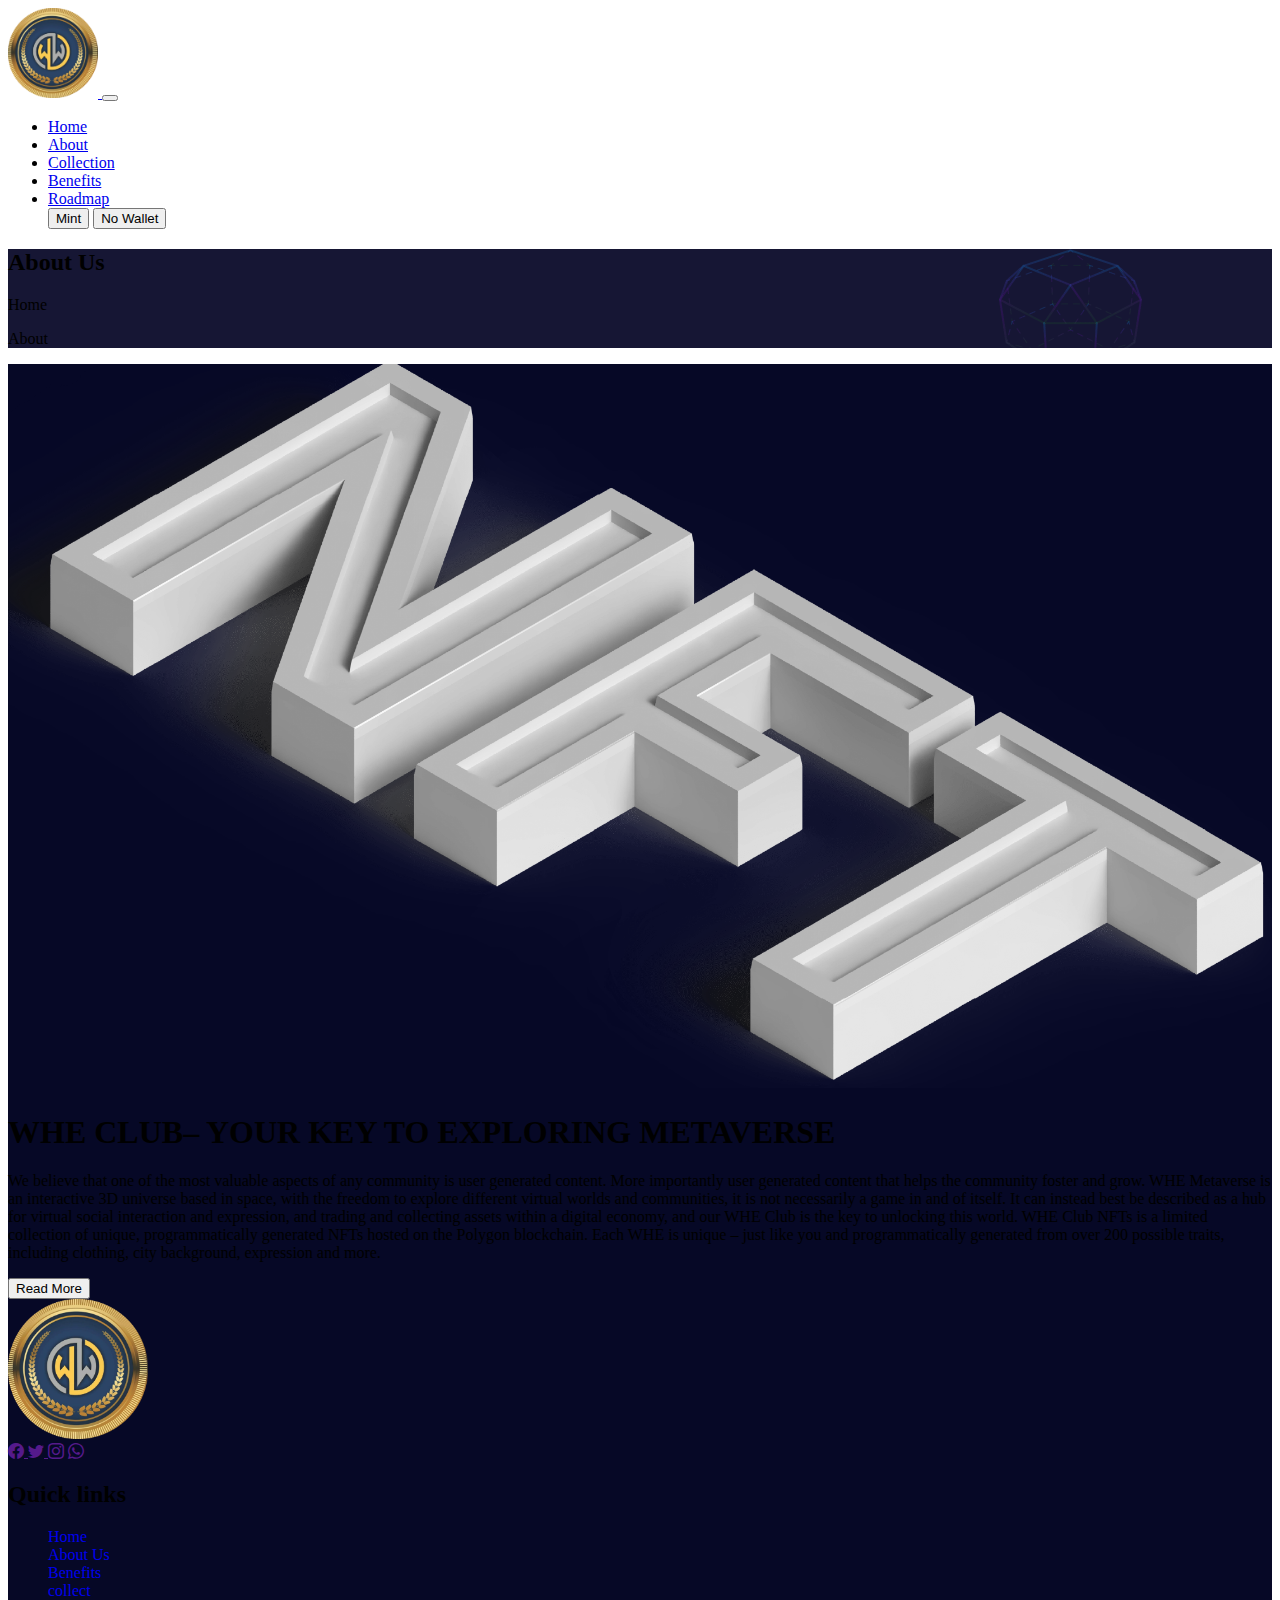
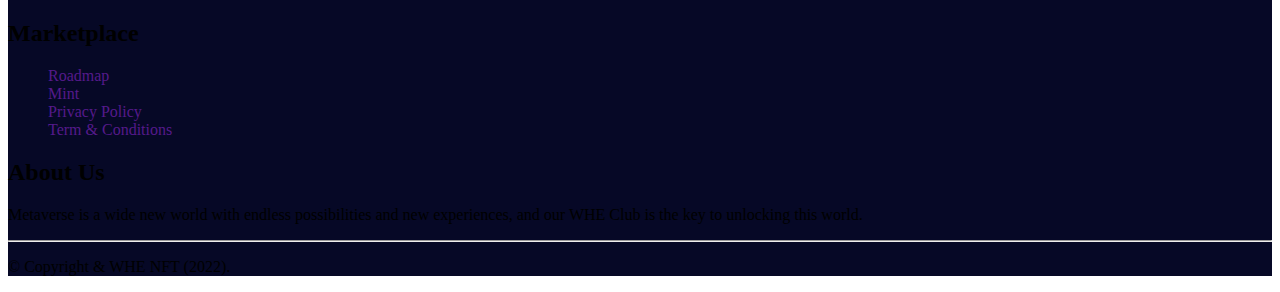
==== about.html @ e3e0feca "commit" ====
<!DOCTYPE html>
<html lang="en">

<head>
    <meta charset="UTF-8">
    <meta http-equiv="X-UA-Compatible" content="IE=edge">
    <meta name="viewport" content="width=device-width, initial-scale=1.0">
    <title>Nft/about us</title>
    <link href="https://cdn.jsdelivr.net/npm/bootstrap@5.0.2/dist/css/bootstrap.min.css" rel="stylesheet"
        integrity="sha384-EVSTQN3/azprG1Anm3QDgpJLIm9Nao0Yz1ztcQTwFspd3yD65VohhpuuCOmLASjC" crossorigin="anonymous">
    <link rel="stylesheet" href="https://cdn.jsdelivr.net/npm/bootstrap-icons@1.9.1/font/bootstrap-icons.css">
    <style>
        .nav-link:hover {
            color: rgb(247, 106, 11) !important;
        }

        .content-area h4:hover {
            color: rgb(247, 106, 11) !important;
        }

        .footer ul a {
            text-decoration: none !important;
        }

        .footer ul a:hover {
            color: rgb(247, 106, 11) !important;

        }

        .about {
            background: #161634;
        }
    </style>
</head>

<body>
    <!-- navigation bar  -->
    <nav class="navbar navbar-expand-lg navbar-dark bg-dark">
        <div class="container">
            <a class="navbar-brand" href="/index.html">
                <img src="/assets/img/logo1.png" width="90px" alt="NFT">
            </a>
            <button class="navbar-toggler" type="button" data-bs-toggle="collapse" data-bs-target="#navbarNavDropdown"
                aria-controls="navbarNavDropdown" aria-expanded="false" aria-label="Toggle navigation">
                <span class="navbar-toggler-icon"></span>
            </button>
            <div class="collapse navbar-collapse  justify-content-end " id="navbarNavDropdown">
                <ul class="navbar-nav fs-5 text-center">
                    <li class="nav-item m-2 ">
                        <a class="nav-link active " aria-current="page" href="/index.html">Home</a>
                    </li>
                    <li class="nav-item m-2 ">
                        <a class="nav-link text-white " href="/about.html">About</a>

                    </li>
                    <li class="nav-item m-2">
                        <a class="nav-link text-white" href="/collection.html">Collection</a>
                    </li>
                    <li class="nav-item m-2">
                        <a class="nav-link text-white" href="/benefits.html">Benefits</a>
                    </li>
                    <li class="nav-item m-2">
                        <a class="nav-link text-white" href="/roadmap.html">Roadmap</a>
                    </li>
                    <form class="container d-inline ">
                        <a href="/mint.html" class="link-text">
                            <button class="btn  border-danger text-white m-2 rounded-pill"
                                type="button">Mint</button></a>
                        <a href="" class="link-text"> <button class="btn  border-danger text-white rounded-pill m-2"
                                type="button">No
                                Wallet</button></a>
                    </form>
                </ul>
            </div>
        </div>
    </nav>
    <!-- about description  -->
    <div class="about " style="background-image:url(/assets/img/bg-shape.png);">
        <div class="container py-5 h-100">
            <div class="row py-5 justify-content-center">
                <div class="col-5 py-5 text-center text-white">
                    <h2 class="text-danger">
                        About Us
                    </h2>
                    <p class="d-inline pe-2">Home</p>
                    <p class="d-inline">About</p>
                </div>
            </div>
        </div>
    </div>
    <!-- about   -->
    <div class="intro" style="background-color:#060826;">
        <div class=" container">
            <div class="row pb-5">
                <div class="col-md-6 mt-5 pt-5 ">
                    <img src="/assets/img/nft.png" width="100%" alt="">
                </div>
                <div class="col-md-6 text-white mt-5 pt-5">
                    <h1>WHE CLUB– YOUR KEY TO EXPLORING METAVERSE</h1>
                    <p>We believe that one of the most valuable aspects of any community is user generated content. More
                        importantly user generated content that helps the community foster and grow. WHE Metaverse is an
                        interactive 3D universe based in space, with the freedom to explore different virtual worlds and
                        communities, it is not necessarily a game in and of itself. It can instead best be described as
                        a hub for virtual social interaction and expression, and trading and collecting assets within a
                        digital economy, and our WHE Club is the key to unlocking this world. WHE Club NFTs is a limited
                        collection of unique, programmatically generated NFTs hosted on the Polygon blockchain. Each WHE
                        is unique – just like you and programmatically generated from over 200 possible traits,
                        including clothing, city background, expression and more.</p>
                    <a href="">
                        <button type="button"
                            class="btn btn-lg border-danger px-4 py-3  btn-danger btn-outline-light rounded-pill">Read
                            More</button>
                    </a>
                </div>
            </div>
        </div>
    </div>
    <!-- footer  -->
    <div class="footer-area text-white " style="background-color:#060826;">
        <div class="container">
            <div class="row justify-content-center">
                <div class="col-md-6 col-sm-6 col-lg-3">
                    <div class="footer ">
                        <div class="footer-log pb-4" style="width:200px;">
                            <a href="">
                                <img src="/assets/img/logo1.png" width="70%" alt="">
                            </a>
                        </div>
                        <div class=" footer-icons"></div>
                        <a href="">

                            <i class="bi bi-facebook fs-5 d-inline"></i>
                        </a>
                        <a href="">
                            <i class="bi bi-twitter fs-5"></i>
                        </a>
                        <a href=""><i class="bi bi-instagram fs-5"></i></a>
                        <a href=""><i class="bi bi-whatsapp fs-5"></i></a>
                    </div>
                </div>
                <div class="col-md-6 col-sm-6 col-lg-3">
                    <div class="footer mb-50">
                        <h2>Quick links</h2>
                        <ul style="list-style:none;">
                            <li>
                                <a class="text-white" href="/index.html">Home</a>
                            </li>
                            <li>
                                <a class="text-white" href="/about.html">About Us</a>
                            </li>
                            <li>
                                <a class="text-white" href="/benefits.html">Benefits</a>
                            </li>
                            <li>
                                <a class="text-white" href="/collection.html">collect</a>
                            </li>
                        </ul>
                    </div>
                </div>
                <div class="col-md-6 col-sm-6 col-lg-3">
                    <div class="footer mb-50">
                        <h2>Marketplace</h2>
                        <ul style="list-style:none;">
                            <li>
                                <a class="text-white" href="">Roadmap</a>
                            </li>
                            <li>
                                <a class="text-white" href="">Mint</a>
                            </li>
                            <li>
                                <a class="text-white" href="">Privacy Policy</a>
                            </li>
                            <li>
                                <a class="text-white" href="">Term & Conditions</a>
                            </li>
                        </ul>
                    </div>
                </div>
                <div class="col-md-6 col-sm-6 col-lg-3">
                    <div class="footer mb-50">
                        <h2>About Us</h2>
                        <div class="info mt-30">
                            <p>Metaverse is a wide new world with endless possibilities and new experiences, and our
                                WHE
                                Club is the key to unlocking this world.</p>
                        </div>
                    </div>
                </div>
            </div>
            <div class="copyright-area container-fluid">
                <hr>
                <div class="copyright-content text-center ">
                    <p class="mb-0 pb-2">© Copyright & WHE NFT (2022).</p>
                </div>
            </div>
        </div>
    </div>
    <script src="https://cdn.jsdelivr.net/npm/bootstrap@5.0.2/dist/js/bootstrap.bundle.min.js"
        integrity="sha384-MrcW6ZMFYlzcLA8Nl+NtUVF0sA7MsXsP1UyJoMp4YLEuNSfAP+JcXn/tWtIaxVXM"
        crossorigin="anonymous"></script>
</body>

</html>
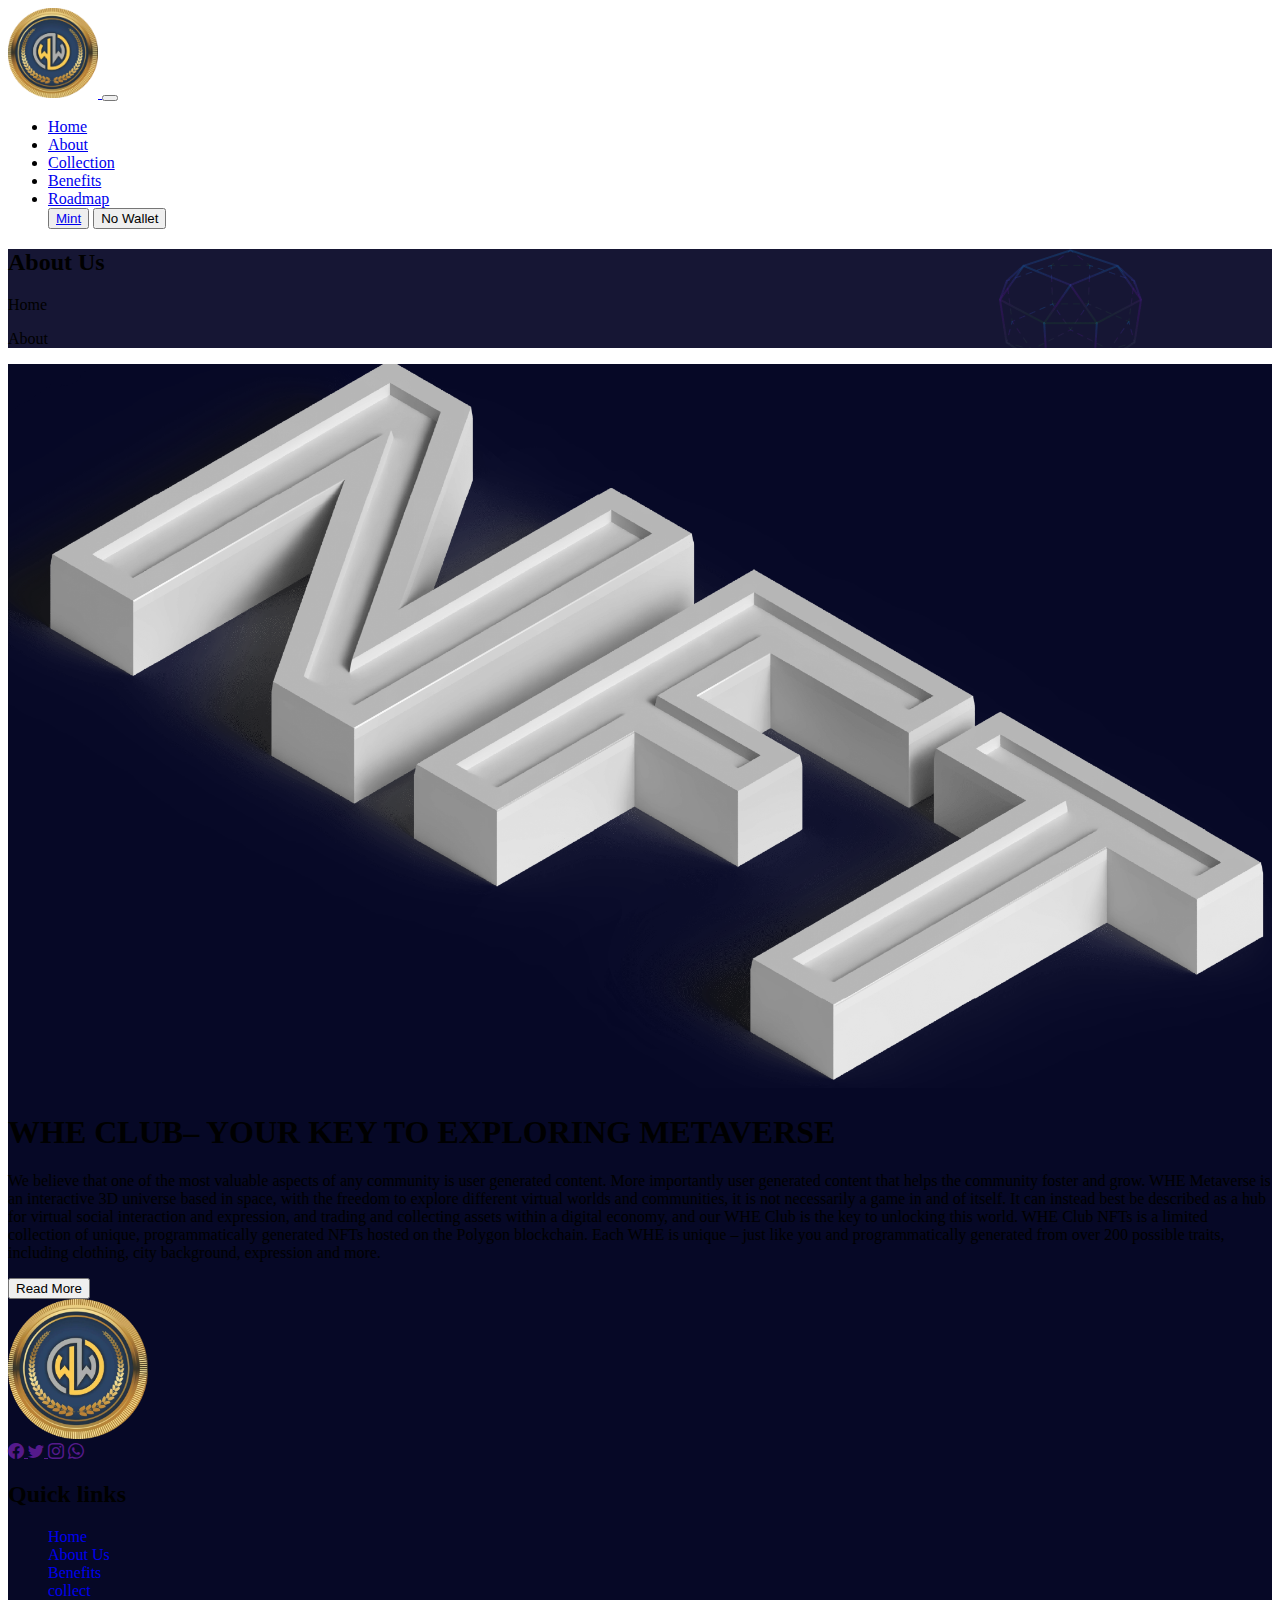
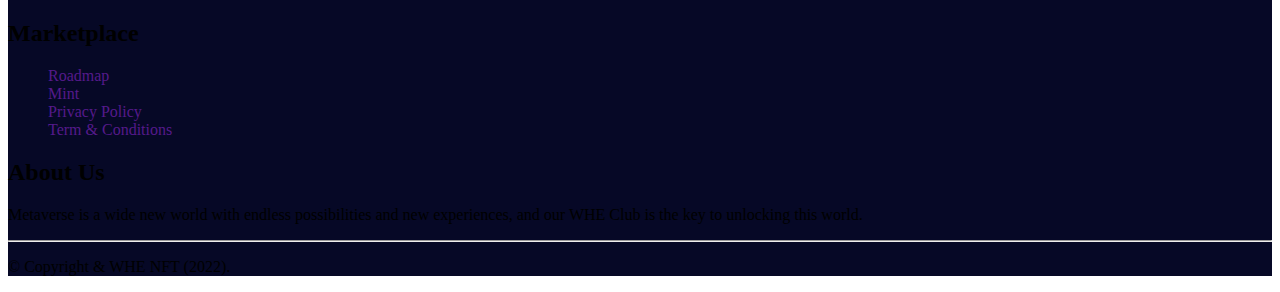
==== commit cdbf866e: "commit" ====
--- a/about.html
+++ b/about.html
@@ -62,14 +62,12 @@
                     <li class="nav-item m-2">
                         <a class="nav-link text-white" href="/roadmap.html">Roadmap</a>
                     </li>
-                    <form class="container d-inline ">
-                        <a href="/mint.html" class="link-text">
-                            <button class="btn  border-danger text-white m-2 rounded-pill"
-                                type="button">Mint</button></a>
-                        <a href="" class="link-text"> <button class="btn  border-danger text-white rounded-pill m-2"
-                                type="button">No
-                                Wallet</button></a>
-                    </form>
+
+                    <button type="button"
+                        class="btn btn-dark btn-sm px-4 m-3 rounded-pill border border-danger border-2">
+                        <a class="text-decoration-none text-white" href="/mint.html">Mint</a></button>
+                    <button class="btn btn-dark btn-sm px-4 m-3 rounded-pill border border-danger border-2"> No Wallet
+                    </button>
                 </ul>
             </div>
         </div>
@@ -117,7 +115,7 @@
     </div>
     <!-- footer  -->
     <div class="footer-area text-white " style="background-color:#060826;">
-        <div class="container">
+        <div class="container pt-5">
             <div class="row justify-content-center">
                 <div class="col-md-6 col-sm-6 col-lg-3">
                     <div class="footer ">
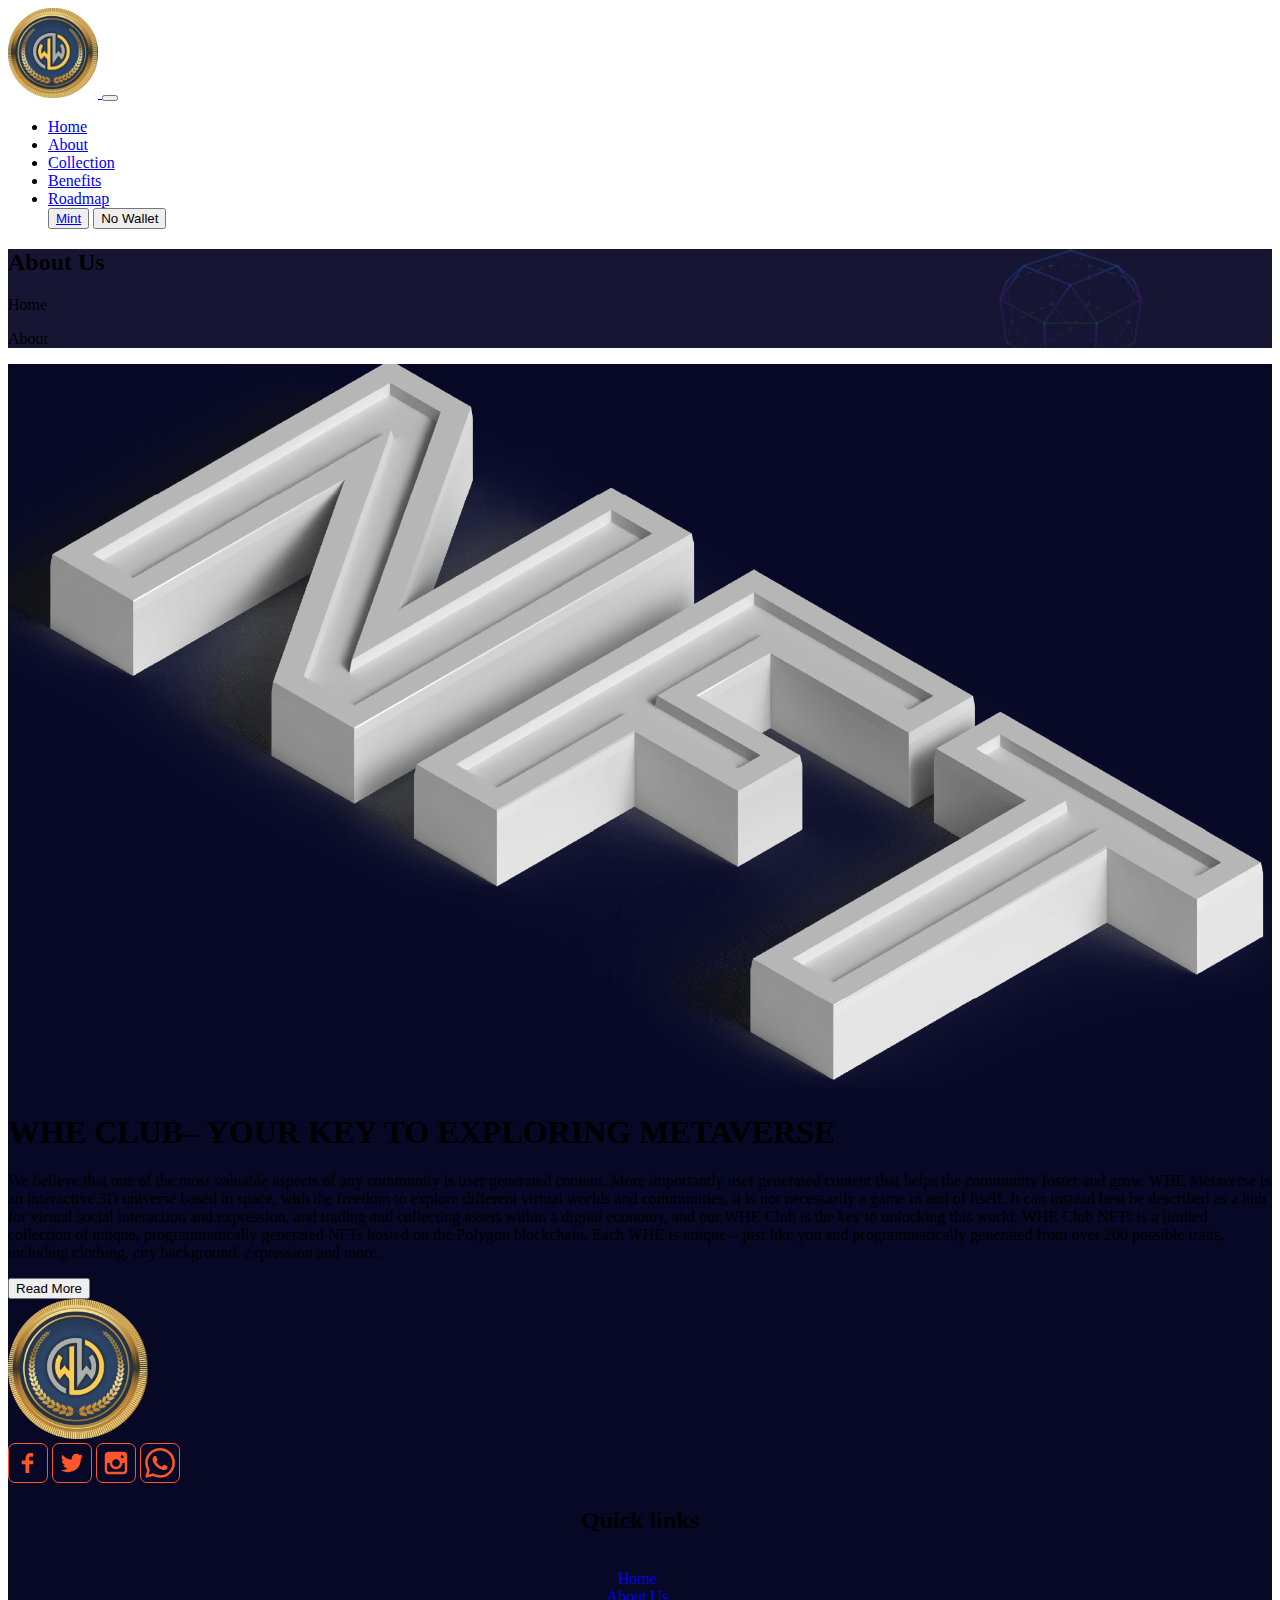
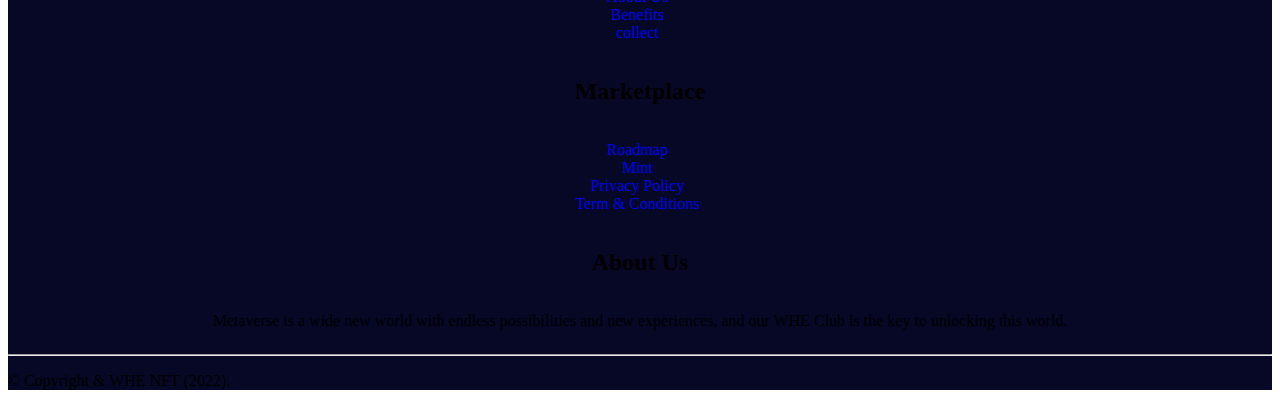
==== commit 8bd3d7de: "all most done" ====
--- a/about.html
+++ b/about.html
@@ -9,6 +9,7 @@
     <link href="https://cdn.jsdelivr.net/npm/bootstrap@5.0.2/dist/css/bootstrap.min.css" rel="stylesheet"
         integrity="sha384-EVSTQN3/azprG1Anm3QDgpJLIm9Nao0Yz1ztcQTwFspd3yD65VohhpuuCOmLASjC" crossorigin="anonymous">
     <link rel="stylesheet" href="https://cdn.jsdelivr.net/npm/bootstrap-icons@1.9.1/font/bootstrap-icons.css">
+    <link rel="stylesheet" href="/assets/css/style.css">
     <style>
         .nav-link:hover {
             color: rgb(247, 106, 11) !important;
@@ -115,28 +116,52 @@
     </div>
     <!-- footer  -->
     <div class="footer-area text-white " style="background-color:#060826;">
-        <div class="container pt-5">
-            <div class="row justify-content-center">
-                <div class="col-md-6 col-sm-6 col-lg-3">
-                    <div class="footer ">
-                        <div class="footer-log pb-4" style="width:200px;">
+        <div class="container">
+            <div class="row ">
+                <div class="col-md-6 col-sm-6 col-lg-3 mt-3">
+                    <div class="d-flex  align-item-center flex-column ">
+                        <div class="pb-4 mx-4 d-flex" style="width:200px;">
                             <a href="">
-                                <img src="/assets/img/logo1.png" width="70%" alt="">
+                                <img src="/assets/img/logo1.png" class="mx-5" width="70%" alt="">
                             </a>
                         </div>
-                        <div class=" footer-icons"></div>
-                        <a href="">
-
-                            <i class="bi bi-facebook fs-5 d-inline"></i>
-                        </a>
-                        <a href="">
-                            <i class="bi bi-twitter fs-5"></i>
-                        </a>
-                        <a href=""><i class="bi bi-instagram fs-5"></i></a>
-                        <a href=""><i class="bi bi-whatsapp fs-5"></i></a>
-                    </div>
-                </div>
-                <div class="col-md-6 col-sm-6 col-lg-3">
+                        <div class=" footer-icons ps-5 ms-4">
+                            <svg class="icons-hover " stroke="currentColor" fill="currentColor" stroke-width="0"
+                                version="1.2" baseProfile="tiny" viewBox="0 0 24 24" height="1em" width="1em"
+                                xmlns="http://www.w3.org/2000/svg">
+                                <path
+                                    d="M13 10h3v3h-3v7h-3v-7h-3v-3h3v-1.255c0-1.189.374-2.691 1.118-3.512.744-.823 1.673-1.233 2.786-1.233h2.096v3h-2.1c-.498 0-.9.402-.9.899v2.101z">
+                                </path>
+                            </svg>
+                            <svg class="icons-hover ms-2" stroke="currentColor" fill="currentColor" stroke-width="0"
+                                version="1.2" baseProfile="tiny" viewBox="0 0 24 24" height="1em" width="1em"
+                                xmlns="http://www.w3.org/2000/svg">
+                                <path
+                                    d="M18.89 7.012c.808-.496 1.343-1.173 1.605-2.034-.786.417-1.569.703-2.351.861-.703-.756-1.593-1.14-2.66-1.14-1.043 0-1.924.366-2.643 1.078-.715.717-1.076 1.588-1.076 2.605 0 .309.039.585.117.819-3.076-.105-5.622-1.381-7.628-3.837-.34.601-.51 1.213-.51 1.846 0 1.301.549 2.332 1.645 3.089-.625-.053-1.176-.211-1.645-.47 0 .929.273 1.705.82 2.388.549.676 1.254 1.107 2.115 1.291-.312.08-.641.118-.979.118-.312 0-.533-.026-.664-.083.23.757.664 1.371 1.291 1.841.625.472 1.344.721 2.152.743-1.332 1.045-2.855 1.562-4.578 1.562-.422 0-.721-.006-.902-.038 1.697 1.102 3.586 1.649 5.676 1.649 2.139 0 4.029-.542 5.674-1.626 1.645-1.078 2.859-2.408 3.639-3.974.784-1.564 1.172-3.192 1.172-4.892v-.468c.758-.57 1.371-1.212 1.84-1.921-.68.293-1.383.492-2.11.593z">
+                                </path>
+                            </svg>
+
+                            <svg class="icons-hover ms-2" stroke="currentColor" fill="currentColor" stroke-width="0"
+                                version="1.2" baseProfile="tiny" viewBox="0 0 24 24" height="1em" width="1em"
+                                xmlns="http://www.w3.org/2000/svg">
+                                <path
+                                    d="M18 3h-12c-1.7 0-3 1.3-3 3v12c0 1.7 1.3 3 3 3h12c1.7 0 3-1.3 3-3v-12c0-1.7-1.3-3-3-3zm-6 6c1.7 0 3 1.3 3 3s-1.3 3-3 3-3-1.3-3-3 1.3-3 3-3zm3.8-2c0-.7.6-1.2 1.2-1.2s1.2.6 1.2 1.2-.5 1.2-1.2 1.2-1.2-.5-1.2-1.2zm2.2 12h-12c-.6 0-1-.4-1-1v-6h2c0 2.8 2.2 5 5 5s5-2.2 5-5h2v6c0 .6-.4 1-1 1z">
+                                </path>
+                            </svg>
+
+                            <svg class="icons-hover ms-2" stroke="currentColor" fill="currentColor" stroke-width="0"
+                                role="img" viewBox="0 0 24 24" height="1em" width="1em"
+                                xmlns="http://www.w3.org/2000/svg">
+                                <title></title>
+                                <path
+                                    d="M17.472 14.382c-.297-.149-1.758-.867-2.03-.967-.273-.099-.471-.148-.67.15-.197.297-.767.966-.94 1.164-.173.199-.347.223-.644.075-.297-.15-1.255-.463-2.39-1.475-.883-.788-1.48-1.761-1.653-2.059-.173-.297-.018-.458.13-.606.134-.133.298-.347.446-.52.149-.174.198-.298.298-.497.099-.198.05-.371-.025-.52-.075-.149-.669-1.612-.916-2.207-.242-.579-.487-.5-.669-.51-.173-.008-.371-.01-.57-.01-.198 0-.52.074-.792.372-.272.297-1.04 1.016-1.04 2.479 0 1.462 1.065 2.875 1.213 3.074.149.198 2.096 3.2 5.077 4.487.709.306 1.262.489 1.694.625.712.227 1.36.195 1.871.118.571-.085 1.758-.719 2.006-1.413.248-.694.248-1.289.173-1.413-.074-.124-.272-.198-.57-.347m-5.421 7.403h-.004a9.87 9.87 0 01-5.031-1.378l-.361-.214-3.741.982.998-3.648-.235-.374a9.86 9.86 0 01-1.51-5.26c.001-5.45 4.436-9.884 9.888-9.884 2.64 0 5.122 1.03 6.988 2.898a9.825 9.825 0 012.893 6.994c-.003 5.45-4.437 9.884-9.885 9.884m8.413-18.297A11.815 11.815 0 0012.05 0C5.495 0 .16 5.335.157 11.892c0 2.096.547 4.142 1.588 5.945L.057 24l6.305-1.654a11.882 11.882 0 005.683 1.448h.005c6.554 0 11.89-5.335 11.893-11.893a11.821 11.821 0 00-3.48-8.413Z">
+                                </path>
+                            </svg>
+                        </div>
+
+                    </div>
+                </div>
+                <div class="col-md-6 col-sm-6 col-lg-3 mt-3">
                     <div class="footer mb-50">
                         <h2>Quick links</h2>
                         <ul style="list-style:none;">
@@ -160,16 +185,16 @@
                         <h2>Marketplace</h2>
                         <ul style="list-style:none;">
                             <li>
-                                <a class="text-white" href="">Roadmap</a>
-                            </li>
-                            <li>
-                                <a class="text-white" href="">Mint</a>
-                            </li>
-                            <li>
-                                <a class="text-white" href="">Privacy Policy</a>
-                            </li>
-                            <li>
-                                <a class="text-white" href="">Term & Conditions</a>
+                                <a class="text-white" href="#">Roadmap</a>
+                            </li>
+                            <li>
+                                <a class="text-white" href="#">Mint</a>
+                            </li>
+                            <li>
+                                <a class="text-white" href="#">Privacy Policy</a>
+                            </li>
+                            <li>
+                                <a class="text-white" href="#">Term & Conditions</a>
                             </li>
                         </ul>
                     </div>
--- a/assets/css/style.css
+++ b/assets/css/style.css
@@ -0,0 +1,280 @@
+.nav-link:hover{
+color: rgb(247, 106, 11)!important;
+}
+.content-area h4:hover{
+   color: rgb(247, 106, 11)!important;
+}
+
+.footer{
+   display: flex;
+   justify-content: center;
+   flex-direction: column;
+   align-items: center;
+  }
+ 
+  .footer ul {
+   margin-left: -45px;
+   display: flex;
+   justify-content: center;
+   flex-direction: column;
+   align-items: center;
+  }
+.footer ul a {
+   text-decoration: none !important;
+}
+.footer ul a:hover{
+   color: rgb(247, 106, 11)!important;
+
+}
+.box-area:hover{
+   border-color:rgb(247, 106, 11)!important;
+}
+.border-radius {
+   border-radius: 0 0 50px 0 !important;
+}
+.icons-hover {
+   
+   border: 1px solid #fd562a;
+   border-radius: 7px;
+   color: #fd562a;
+   padding: 4px;
+   width: 30px;
+   height: 30px;
+   transition-duration: 1s;
+}
+.icons-hover:hover{
+   cursor: pointer;
+   background-color: #fd562a;
+   color: white;
+}
+
+/* slider  */
+#slider {
+   position: relative;
+   width: 50%;
+   height: 32vw;
+   margin: 150px auto;
+   font-family: 'Helvetica Neue', sans-serif;
+   perspective: 1400px;
+   transform-style: preserve-3d;
+ }
+ #slider input[type=radio] {
+   position: relative;
+   top: 108%;
+   left: 50%;
+   width: 18px;
+   height: 18px;
+   margin: 0 15px 0 0;
+   opacity: 0.4;
+   transform: translateX(-83px);
+   cursor: pointer;
+ }
+ 
+ #slider input{
+   display: none;
+ }
+#slider input[type=radio]:nth-child(5) {
+   margin-right: 0px;
+ }
+ 
+ input[type=radio]:checked {
+   opacity: 1;
+ }
+ #s1:checked ~ #slide1,
+ #s2:checked ~ #slide2,
+  #s3:checked ~ #slide3,
+   #s4:checked ~ #slide4,
+    #s5:checked ~ #slide5 {
+  box-shadow: 0 13px 26px rgba(0,0,0, 0.3), 0 12px 6px rgba(0,0,0, 0.2);
+  transform: translate3d(0%, 0, 0px);
+}
+ #slider label,
+#slider label img {
+  position: absolute;
+  width: 100%;
+  height: 100%;
+  left: 0;
+  top: 0;
+  color: white;
+  font-size: 70px;
+  font-weight: bold;
+  border-radius: 3px;
+  cursor: pointer;
+  display: flex;
+  align-items: center;
+  justify-content: center;
+  transition: transform 400ms ease;
+}
+#s1:checked ~ #slide2,
+ #s2:checked ~ #slide3,
+  #s3:checked ~ #slide4,
+   #s4:checked ~ #slide5,
+    #s5:checked ~ #slide1 {
+  box-shadow: 0 6px 10px rgba(0,0,0, 0.3), 0 2px 2px rgba(0,0,0, 0.2);
+  transform: translate3d(20%, 0, -100px);
+}
+#s1:checked ~ #slide3,
+ #s2:checked ~ #slide4,
+  #s3:checked ~ #slide5,
+   #s4:checked ~ #slide1,
+    #s5:checked ~ #slide2 {
+  box-shadow: 0 1px 4px rgba(0,0,0, 0.4);
+  transform: translate3d(40%, 0, -250px);
+}
+#s1:checked ~ #slide5,
+ #s2:checked ~ #slide1,
+  #s3:checked ~ #slide2,
+   #s4:checked ~ #slide3,
+    #s5:checked ~ #slide4 {
+  box-shadow: 0 6px 10px rgba(0,0,0, 0.3), 0 2px 2px rgba(0,0,0, 0.2);
+  transform: translate3d(-20%, 0, -100px);
+}
+#s1:checked ~ #slide4,
+ #s2:checked ~ #slide5,
+  #s3:checked ~ #slide1,
+   #s4:checked ~ #slide2,
+    #s5:checked ~ #slide3 {
+  box-shadow: 0 1px 4px rgba(0,0,0, 0.4);
+  transform: translate3d(-40%, 0, -250px);
+}
+
+/* three d cube slider  */
+  .three-d-container{
+  margin:30px auto;
+  width:300px;
+  height:300px;
+  border-radius: 3px;
+  position:relative;
+  -webkit-perspective:1000px;
+     -moz-perspective:1000px;
+      -ms-perspective:1000px;
+       -o-perspective:1000px;
+          perspective:1000px;
+  -webkit-box-shadow:0 20px 60px rgba(0,0,0,0.2),               0 0 40px rgba(0,0,0,0.2) inset;
+     -moz-box-shadow:0 20px 60px rgba(0,0,0,0.2),               0 0 40px rgba(0,0,0,0.2) inset;
+          box-shadow:0 20px 60px rgba(0,0,0,0.2),               0 0 40px rgba(0,0,0,0.2) inset;
+  }
+  .three-d-cube{
+  width:100%;
+  height:100%;
+  position:absolute;
+  -webkit-transition:-webkit-transform 1s;
+     -moz-transition:   -moz-transform 1s;
+       -o-transition:     -o-transform 1s;
+          transition:        transform 1s;
+  -webkit-transform-style:preserve-3d;
+     -moz-transform-style:preserve-3d;
+      -ms-transform-style:preserve-3d;
+       -o-transform-style:preserve-3d;
+          transform-style:preserve-3d;
+  -webkit-transform:translateZ( -150px );
+     -moz-transform:translateZ( -150px );
+      -ms-transform:translateZ( -150px );
+       -o-transform:translateZ( -150px );
+          transform:translateZ( -150px );
+  }
+  .three-d-cube .three-d-item{
+  width:100%;
+  height:100%;
+  display:block;
+  margin:0;
+  position:absolute;
+  }
+  .three-d-cube .three-d-item img{
+  width:100%;
+  height:100%;
+  display:block;
+  margin:0;
+  }
+  .three-d-item:nth-child(1){
+  -webkit-transform:rotateY(   0deg ) translateZ( 150px );
+     -moz-transform:rotateY(   0deg ) translateZ( 150px );
+      -ms-transform:rotateY(   0deg ) translateZ( 150px );
+       -o-transform:rotateY(   0deg ) translateZ( 150px );
+          transform:rotateY(   0deg ) translateZ( 150px );
+  }
+  .three-d-item:nth-child(2){
+  -webkit-transform:rotateX( 180deg ) translateZ( 150px );
+     -moz-transform:rotateX( 180deg ) translateZ( 150px );
+      -ms-transform:rotateX( 180deg ) translateZ( 150px );
+       -o-transform:rotateX( 180deg ) translateZ( 150px );
+          transform:rotateX( 180deg ) translateZ( 150px );
+  }
+  .three-d-item:nth-child(3){
+  -webkit-transform:rotateY(  90deg ) translateZ( 150px );
+     -moz-transform:rotateY(  90deg ) translateZ( 150px );
+      -ms-transform:rotateY(  90deg ) translateZ( 150px );
+       -o-transform:rotateY(  90deg ) translateZ( 150px );
+          transform:rotateY(  90deg ) translateZ( 150px );
+  }
+  .three-d-item:nth-child(4){
+  -webkit-transform:rotateY( -90deg ) translateZ( 150px );
+     -moz-transform:rotateY( -90deg ) translateZ( 150px );
+      -ms-transform:rotateY( -90deg ) translateZ( 150px );
+       -o-transform:rotateY( -90deg ) translateZ( 150px );
+          transform:rotateY( -90deg ) translateZ( 150px );
+  }
+  .three-d-item:nth-child(5){
+  -webkit-transform:rotateX(  90deg ) translateZ( 150px );
+     -moz-transform:rotateX(  90deg ) translateZ( 150px );
+      -ms-transform:rotateX(  90deg ) translateZ( 150px );
+       -o-transform:rotateX(  90deg ) translateZ( 150px );
+          transform:rotateX(  90deg ) translateZ( 150px );
+  }
+  .three-d-item:nth-child(6){
+  -webkit-transform:rotateX( -90deg ) translateZ( 150px );
+     -moz-transform:rotateX( -90deg ) translateZ( 150px );
+      -ms-transform:rotateX( -90deg ) translateZ( 150px );
+       -o-transform:rotateX( -90deg ) translateZ( 150px );
+          transform:rotateX( -90deg ) translateZ( 150px );
+  }
+  .a:checked ~ .three-d-cube{
+  -webkit-transform:translateZ( -150px ) rotateY(    0deg );
+     -moz-transform:translateZ( -150px ) rotateY(    0deg );
+      -ms-transform:translateZ( -150px ) rotateY(    0deg );
+       -o-transform:translateZ( -150px ) rotateY(    0deg );
+          transform:translateZ( -150px ) rotateY(    0deg );
+  }
+  .b:checked ~ .three-d-cube{
+  -webkit-transform:translateZ( -150px ) rotateX( -180deg );
+     -moz-transform:translateZ( -150px ) rotateX( -180deg );
+      -ms-transform:translateZ( -150px ) rotateX( -180deg );
+       -o-transform:translateZ( -150px ) rotateX( -180deg );
+          transform:translateZ( -150px ) rotateX( -180deg );
+  }
+  .c:checked ~ .three-d-cube{
+  -webkit-transform:translateZ( -150px ) rotateY(  -90deg );
+     -moz-transform:translateZ( -150px ) rotateY(  -90deg );
+      -ms-transform:translateZ( -150px ) rotateY(  -90deg );
+       -o-transform:translateZ( -150px ) rotateY(  -90deg );
+          transform:translateZ( -150px ) rotateY(  -90deg );
+  }
+  .d:checked ~ .three-d-cube{
+  -webkit-transform:translateZ( -150px ) rotateY(   90deg );
+     -moz-transform:translateZ( -150px ) rotateY(   90deg );
+      -ms-transform:translateZ( -150px ) rotateY(   90deg );
+       -o-transform:translateZ( -150px ) rotateY(   90deg );
+          transform:translateZ( -150px ) rotateY(   90deg );
+  }
+  .e:checked ~ .three-d-cube{
+  -webkit-transform:translateZ( -150px ) rotateX(  -90deg );
+     -moz-transform:translateZ( -150px ) rotateX(  -90deg );
+      -ms-transform:translateZ( -150px ) rotateX(  -90deg );
+       -o-transform:translateZ( -150px ) rotateX(  -90deg );
+          transform:translateZ( -150px ) rotateX(  -90deg );
+  }
+  .f:checked ~ .three-d-cube{
+  -webkit-transform:translateZ( -150px ) rotateX(   90deg );
+     -moz-transform:translateZ( -150px ) rotateX(   90deg );
+      -ms-transform:translateZ( -150px ) rotateX(   90deg );
+       -o-transform:translateZ( -150px ) rotateX(   90deg );
+          transform:translateZ( -150px ) rotateX(   90deg );
+  }
+  .three-d-bullet{
+  margin:350px 10px 0 0;
+  float:left;
+  }
+  .three-d-bullet:first-child{
+  margin:350px 10px 0 88px;
+  }
+
